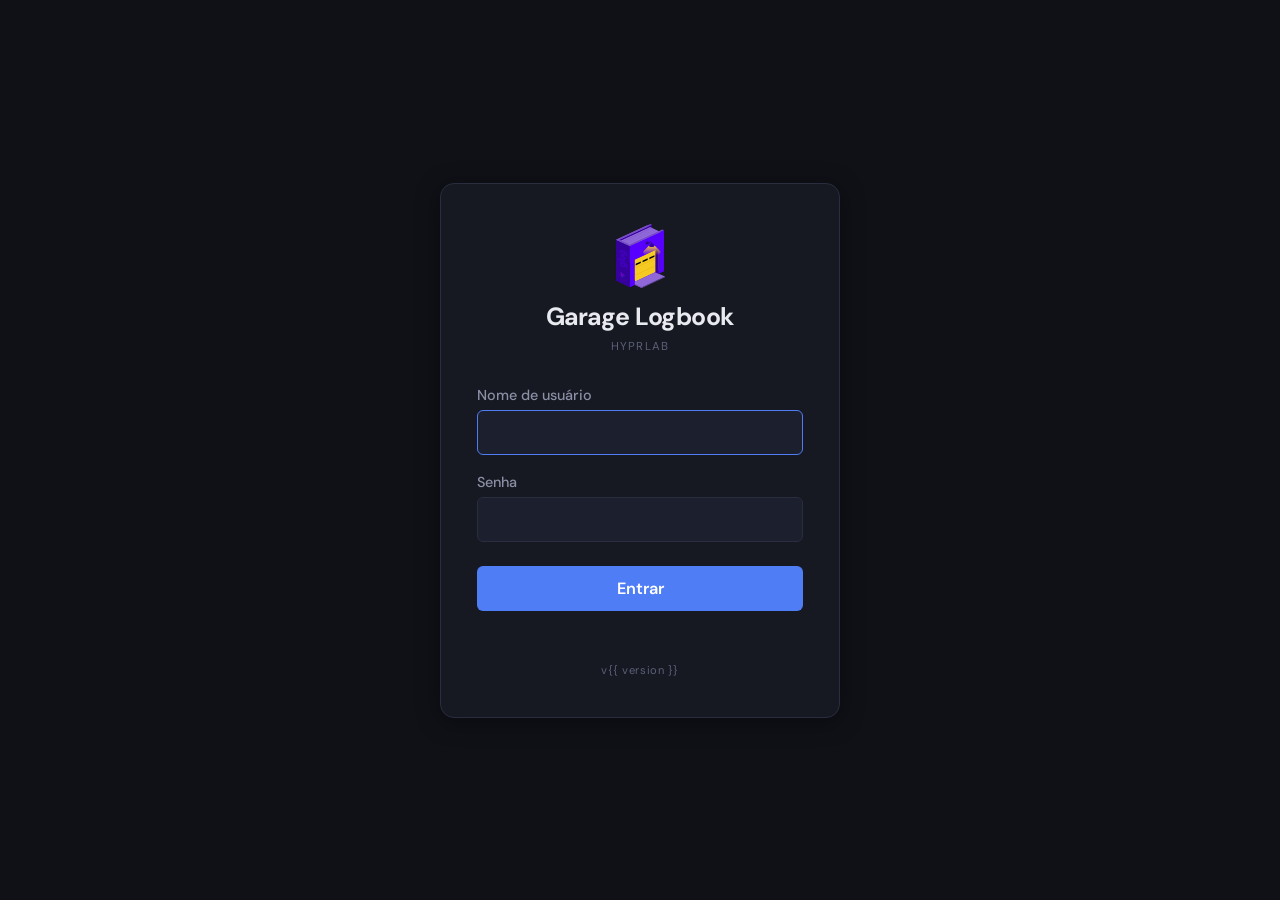
==== templates/login.html @ a140bd17 "chore: traduzir projeto para português" ====
<!DOCTYPE html>
<html lang="pt-BR">
<head>
    <meta charset="UTF-8">
    <meta name="viewport" content="width=device-width, initial-scale=1.0">
    <title>Entrar — Garage Logbook</title>
    <link rel="icon" type="image/png" href="/static/favicon.png">
    <link rel="preconnect" href="https://fonts.googleapis.com">
    <link rel="preconnect" href="https://fonts.gstatic.com" crossorigin>
    <link href="https://fonts.googleapis.com/css2?family=DM+Sans:opsz,wght@9..40,300;9..40,400;9..40,500;9..40,600;9..40,700&family=JetBrains+Mono:wght@400;500&display=swap" rel="stylesheet">
    <style>
        *,*::before,*::after{box-sizing:border-box;margin:0;padding:0}
        :root{--bg-base:#0f1117;--bg-raised:#161822;--bg-surface:#1c1f2e;--border:#2a2d3e;--border-focus:#4f7df5;--text-primary:#e8eaf0;--text-secondary:#8b90a5;--text-muted:#5c6078;--accent:#4f7df5;--accent-hover:#6b93ff;--red:#ef5350;--green:#66bb6a}
        html{font-size:1.2rem}
        body{font-family:'DM Sans',-apple-system,BlinkMacSystemFont,sans-serif;background:var(--bg-base);color:var(--text-primary);display:flex;align-items:center;justify-content:center;min-height:100vh;padding:20px;-webkit-font-smoothing:antialiased}
        .login-card{background:var(--bg-raised);border:1px solid var(--border);border-radius:14px;padding:40px 36px;width:100%;max-width:400px;box-shadow:0 4px 24px rgba(0,0,0,.4)}
        .login-brand{display:flex;flex-direction:column;align-items:center;gap:12px;margin-bottom:32px}
        .login-brand img{width:64px;height:64px}
        .login-brand h1{font-size:1.3rem;font-weight:700;letter-spacing:-0.02em}
        .login-brand .corp{font-size:0.6rem;color:var(--text-muted);letter-spacing:0.1em;text-transform:uppercase;margin-top:-6px}
        .form-group{margin-bottom:18px}
        .form-group label{display:block;font-size:0.75rem;font-weight:500;color:var(--text-secondary);margin-bottom:6px}
        .form-group input{width:100%;background:var(--bg-surface);border:1px solid var(--border);border-radius:6px;color:var(--text-primary);font:inherit;font-size:0.85rem;padding:11px 14px;outline:none;transition:border-color 0.2s}
        .form-group input:focus{border-color:var(--border-focus)}
        .btn-login{width:100%;padding:12px;background:var(--accent);color:#fff;border:none;border-radius:6px;font:inherit;font-size:0.85rem;font-weight:600;cursor:pointer;transition:background 0.2s;margin-top:6px}
        .btn-login:hover{background:var(--accent-hover)}.btn-login:disabled{opacity:0.5;cursor:not-allowed}
        .error-msg{color:var(--red);font-size:0.78rem;text-align:center;margin-top:14px;min-height:20px}
        .login-version{text-align:center;margin-top:18px;font-size:0.58rem;color:var(--text-muted);letter-spacing:0.05em}
        .pw-change-panel{display:none}.pw-change-panel.active{display:block}
        .login-panel{display:block}.login-panel.hidden{display:none}
    </style>
</head>
<body>
    <div class="login-card">
        <div class="login-brand"><img src="/static/garage-logbook_logo.svg" alt=""><h1>Garage Logbook</h1><span class="corp">Hyprlab</span></div>
        <div id="loginPanel" class="login-panel">
            <div class="form-group"><label>Nome de usuário</label><input type="text" id="username" autocomplete="username" autofocus></div>
            <div class="form-group"><label>Senha</label><input type="password" id="password" autocomplete="current-password"></div>
            <button class="btn-login" id="loginBtn" onclick="doLogin()">Entrar</button>
            <div class="error-msg" id="loginError"></div>
        </div>
        <div id="pwChangePanel" class="pw-change-panel">
            <p style="font-size:0.82rem;color:var(--text-secondary);margin-bottom:18px;text-align:center">Você deve alterar sua senha antes de continuar.</p>
            <div class="form-group"><label>Nova Senha</label><input type="password" id="newPwFirst" placeholder="Mínimo de 4 caracteres" autocomplete="new-password"></div>
            <div class="form-group"><label>Confirmar Senha</label><input type="password" id="confirmPwFirst" autocomplete="new-password"></div>
            <button class="btn-login" onclick="doFirstPwChange()">Definir Nova Senha</button>
            <div class="error-msg" id="pwChangeError"></div>
        </div>
        <div class="login-version">v{{ version }}</div>
    </div>
    <script>
        let tempOldPw='';
        document.getElementById('password').addEventListener('keydown',e=>{if(e.key==='Enter')doLogin()});
        document.getElementById('username').addEventListener('keydown',e=>{if(e.key==='Enter')document.getElementById('password').focus()});
        document.getElementById('confirmPwFirst').addEventListener('keydown',e=>{if(e.key==='Enter')doFirstPwChange()});
        async function doLogin(){const btn=document.getElementById('loginBtn'),err=document.getElementById('loginError');const u=document.getElementById('username').value.trim(),p=document.getElementById('password').value;err.textContent='';if(!u||!p){err.textContent='Informe usuário e senha';return}btn.disabled=true;btn.textContent='Entrando…';try{const r=await fetch('/api/auth/login',{method:'POST',headers:{'Content-Type':'application/json'},body:JSON.stringify({username:u,password:p})});const d=await r.json();if(!r.ok)throw new Error(d.error);if(d.must_change_password){tempOldPw=p;document.getElementById('loginPanel').classList.add('hidden');document.getElementById('pwChangePanel').classList.add('active');document.getElementById('newPwFirst').focus()}else{window.location.href='/'}}catch(e){err.textContent=e.message}finally{btn.disabled=false;btn.textContent='Entrar'}}
        async function doFirstPwChange(){const err=document.getElementById('pwChangeError');const np=document.getElementById('newPwFirst').value,cp=document.getElementById('confirmPwFirst').value;err.textContent='';if(!np||!cp){err.textContent='Preencha ambos os campos';return}if(np!==cp){err.textContent='As senhas não coincidem';return}if(np.length<4){err.textContent='Mínimo de 4 caracteres';return}try{const r=await fetch('/api/auth/change-password',{method:'POST',headers:{'Content-Type':'application/json'},body:JSON.stringify({current_password:tempOldPw,new_password:np})});const d=await r.json();if(!r.ok)throw new Error(d.error);window.location.href='/'}catch(e){err.textContent=e.message}}
    </script>
</body>
</html>
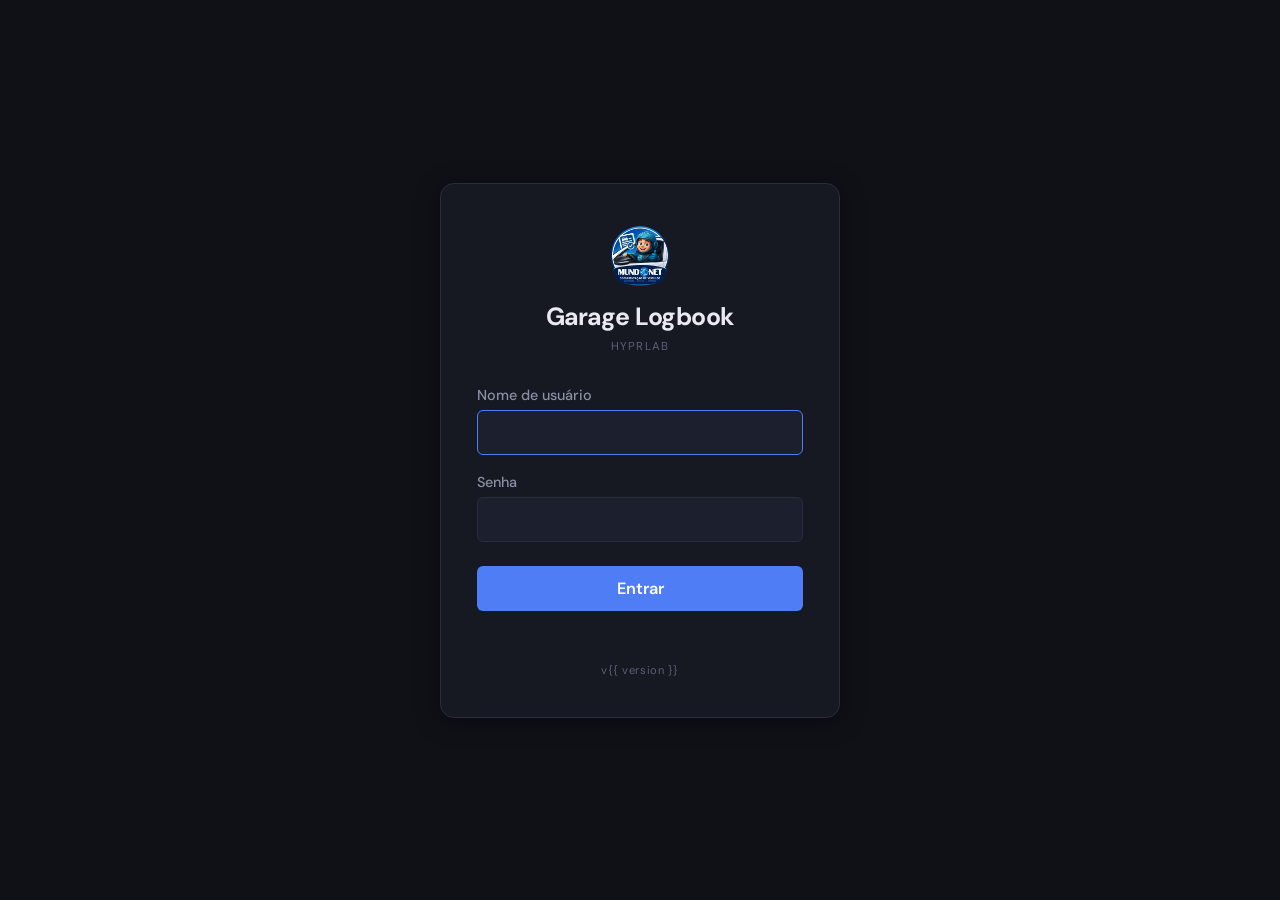
==== commit b876fed3: "fix: atualizar referências do logo para png" ====
--- a/templates/login.html
+++ b/templates/login.html
@@ -32,7 +32,7 @@
 </head>
 <body>
     <div class="login-card">
-        <div class="login-brand"><img src="/static/garage-logbook_logo.svg" alt=""><h1>Garage Logbook</h1><span class="corp">Hyprlab</span></div>
+        <div class="login-brand"><img src="/static/garage-logbook_logo.png" alt=""><h1>Garage Logbook</h1><span class="corp">Hyprlab</span></div>
         <div id="loginPanel" class="login-panel">
             <div class="form-group"><label>Nome de usuário</label><input type="text" id="username" autocomplete="username" autofocus></div>
             <div class="form-group"><label>Senha</label><input type="password" id="password" autocomplete="current-password"></div>
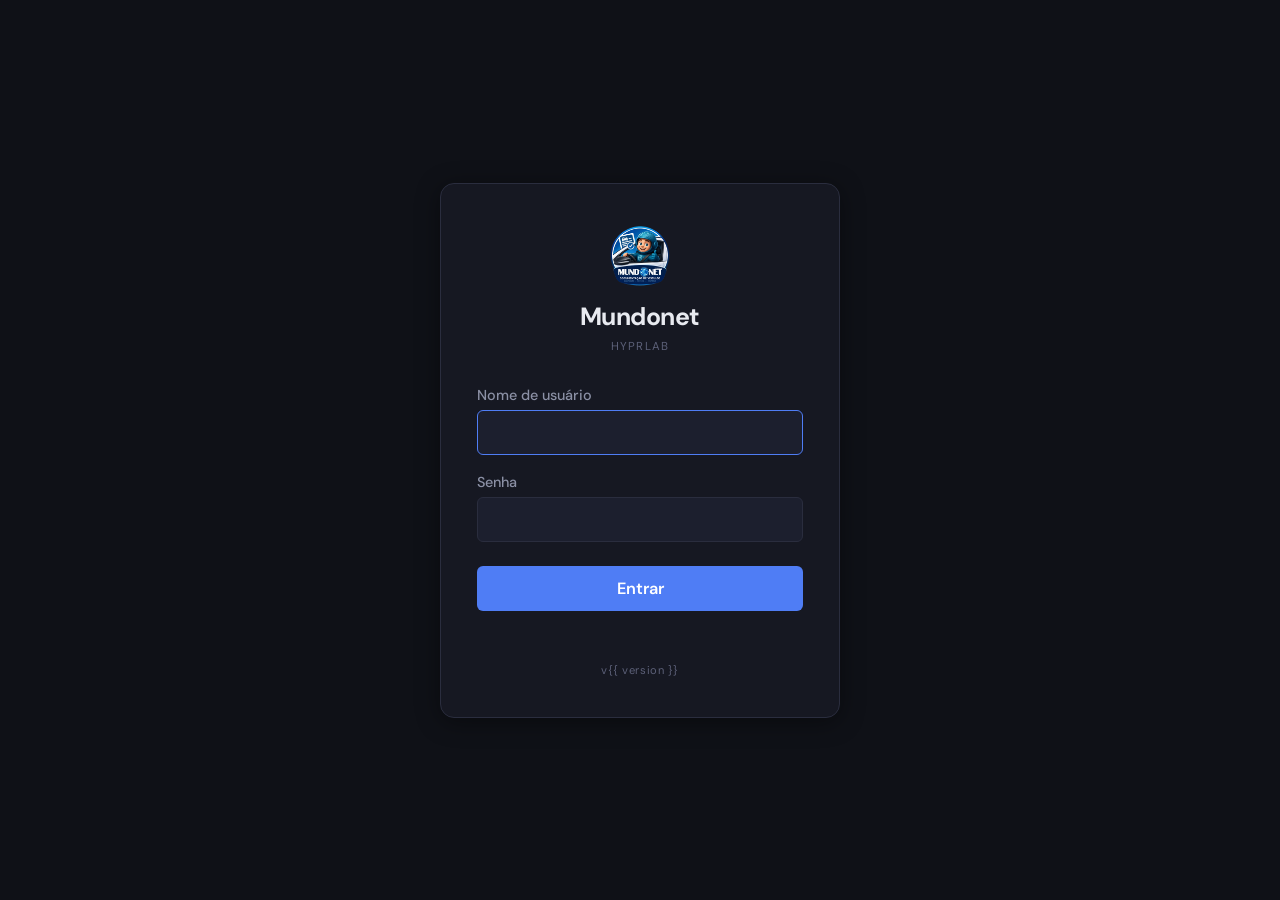
==== commit 2777b9e6: "rebrand: renomear site para Mundonet" ====
--- a/templates/login.html
+++ b/templates/login.html
@@ -3,7 +3,7 @@
 <head>
     <meta charset="UTF-8">
     <meta name="viewport" content="width=device-width, initial-scale=1.0">
-    <title>Entrar — Garage Logbook</title>
+    <title>Entrar — Mundonet</title>
     <link rel="icon" type="image/png" href="/static/favicon.png">
     <link rel="preconnect" href="https://fonts.googleapis.com">
     <link rel="preconnect" href="https://fonts.gstatic.com" crossorigin>
@@ -32,7 +32,7 @@
 </head>
 <body>
     <div class="login-card">
-        <div class="login-brand"><img src="/static/garage-logbook_logo.png" alt=""><h1>Garage Logbook</h1><span class="corp">Hyprlab</span></div>
+        <div class="login-brand"><img src="/static/garage-logbook_logo.png" alt=""><h1>Mundonet</h1><span class="corp">Hyprlab</span></div>
         <div id="loginPanel" class="login-panel">
             <div class="form-group"><label>Nome de usuário</label><input type="text" id="username" autocomplete="username" autofocus></div>
             <div class="form-group"><label>Senha</label><input type="password" id="password" autocomplete="current-password"></div>
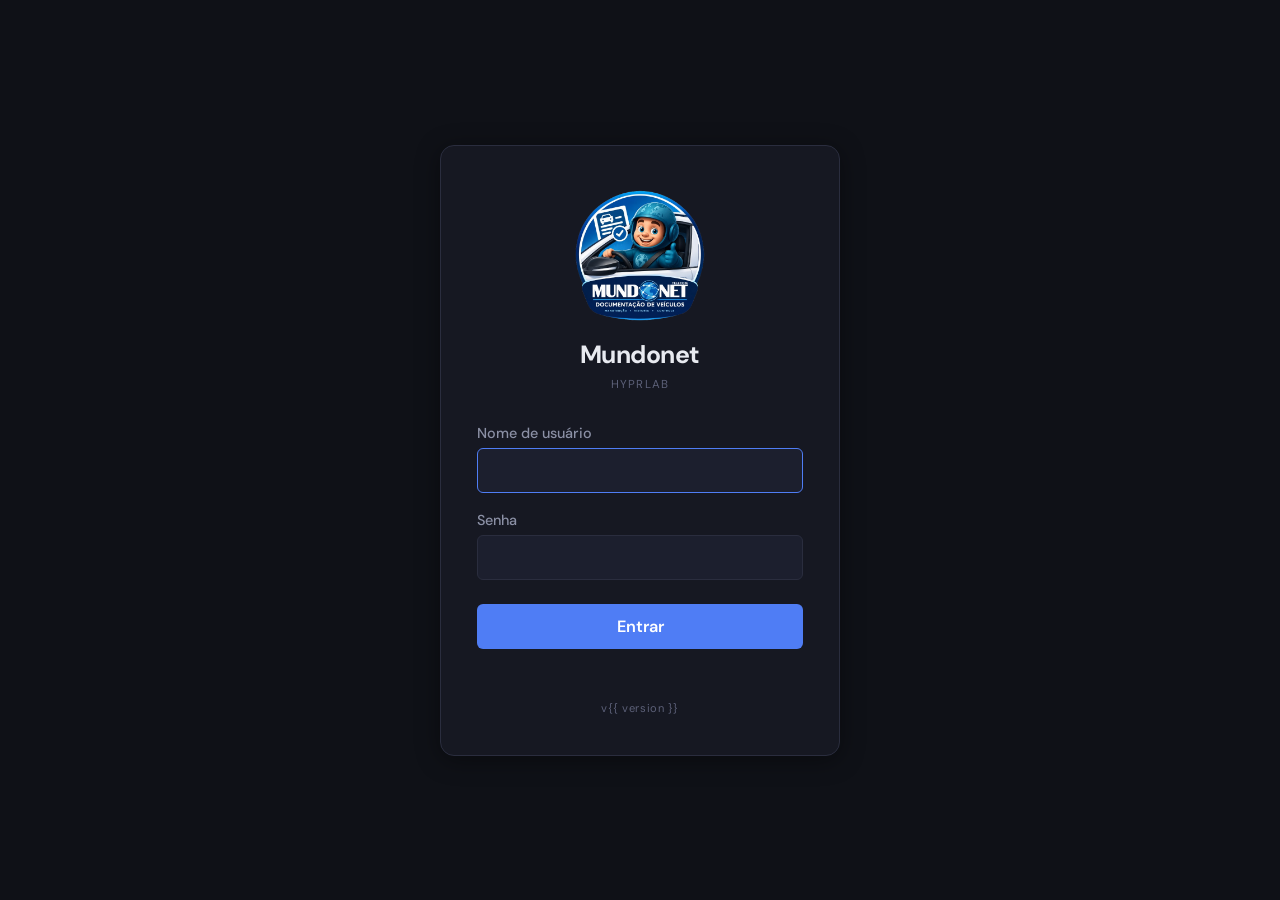
==== commit 269943d1: "style: aumentar logo na tela de login" ====
--- a/templates/login.html
+++ b/templates/login.html
@@ -15,7 +15,7 @@
         body{font-family:'DM Sans',-apple-system,BlinkMacSystemFont,sans-serif;background:var(--bg-base);color:var(--text-primary);display:flex;align-items:center;justify-content:center;min-height:100vh;padding:20px;-webkit-font-smoothing:antialiased}
         .login-card{background:var(--bg-raised);border:1px solid var(--border);border-radius:14px;padding:40px 36px;width:100%;max-width:400px;box-shadow:0 4px 24px rgba(0,0,0,.4)}
         .login-brand{display:flex;flex-direction:column;align-items:center;gap:12px;margin-bottom:32px}
-        .login-brand img{width:64px;height:64px}
+        .login-brand img{width:140px;height:140px;object-fit:contain}
         .login-brand h1{font-size:1.3rem;font-weight:700;letter-spacing:-0.02em}
         .login-brand .corp{font-size:0.6rem;color:var(--text-muted);letter-spacing:0.1em;text-transform:uppercase;margin-top:-6px}
         .form-group{margin-bottom:18px}
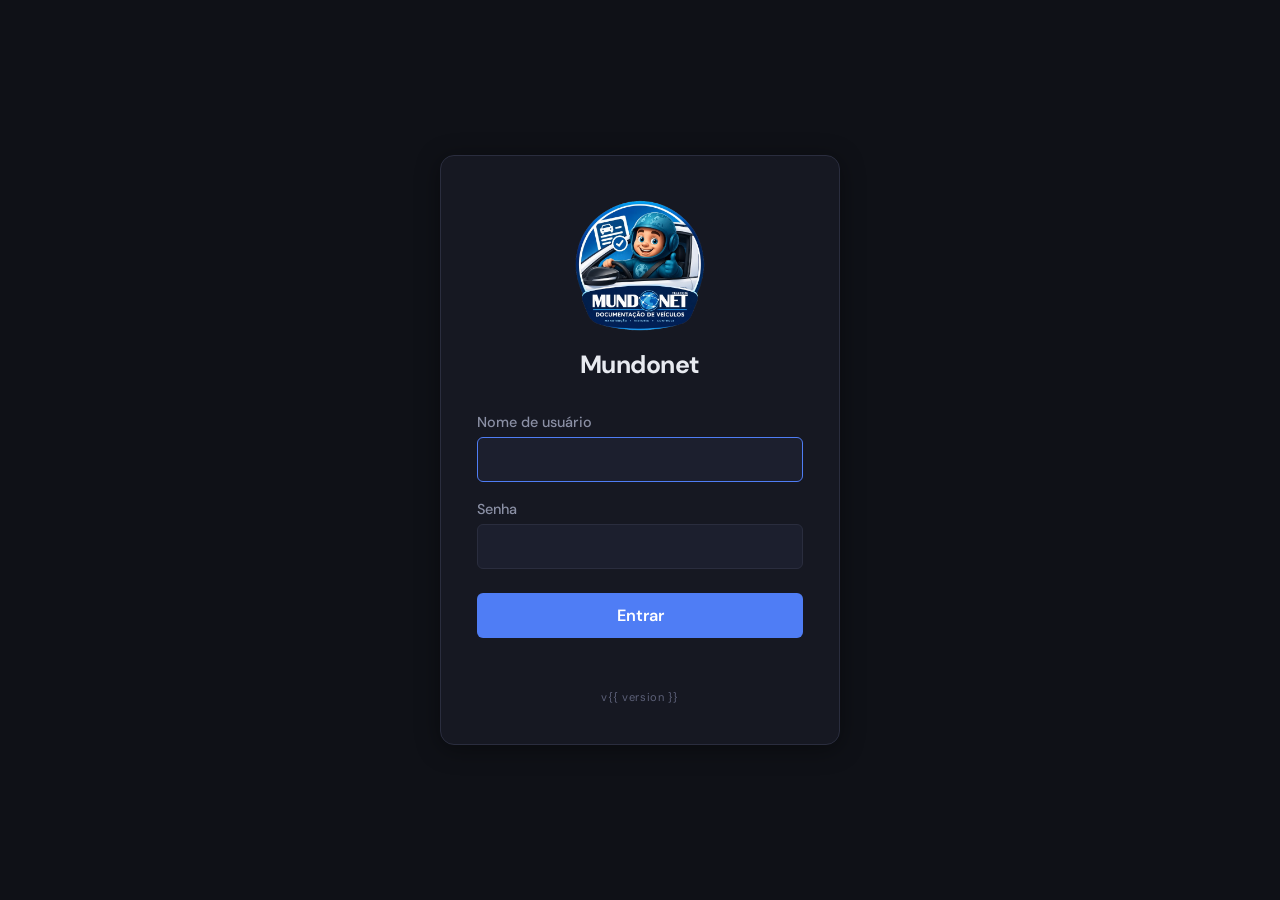
==== commit a8912433: "chore: remover referências à Hyprlab" ====
--- a/templates/login.html
+++ b/templates/login.html
@@ -32,7 +32,7 @@
 </head>
 <body>
     <div class="login-card">
-        <div class="login-brand"><img src="/static/garage-logbook_logo.png" alt=""><h1>Mundonet</h1><span class="corp">Hyprlab</span></div>
+        <div class="login-brand"><img src="/static/garage-logbook_logo.png" alt=""><h1>Mundonet</h1></div>
         <div id="loginPanel" class="login-panel">
             <div class="form-group"><label>Nome de usuário</label><input type="text" id="username" autocomplete="username" autofocus></div>
             <div class="form-group"><label>Senha</label><input type="password" id="password" autocomplete="current-password"></div>
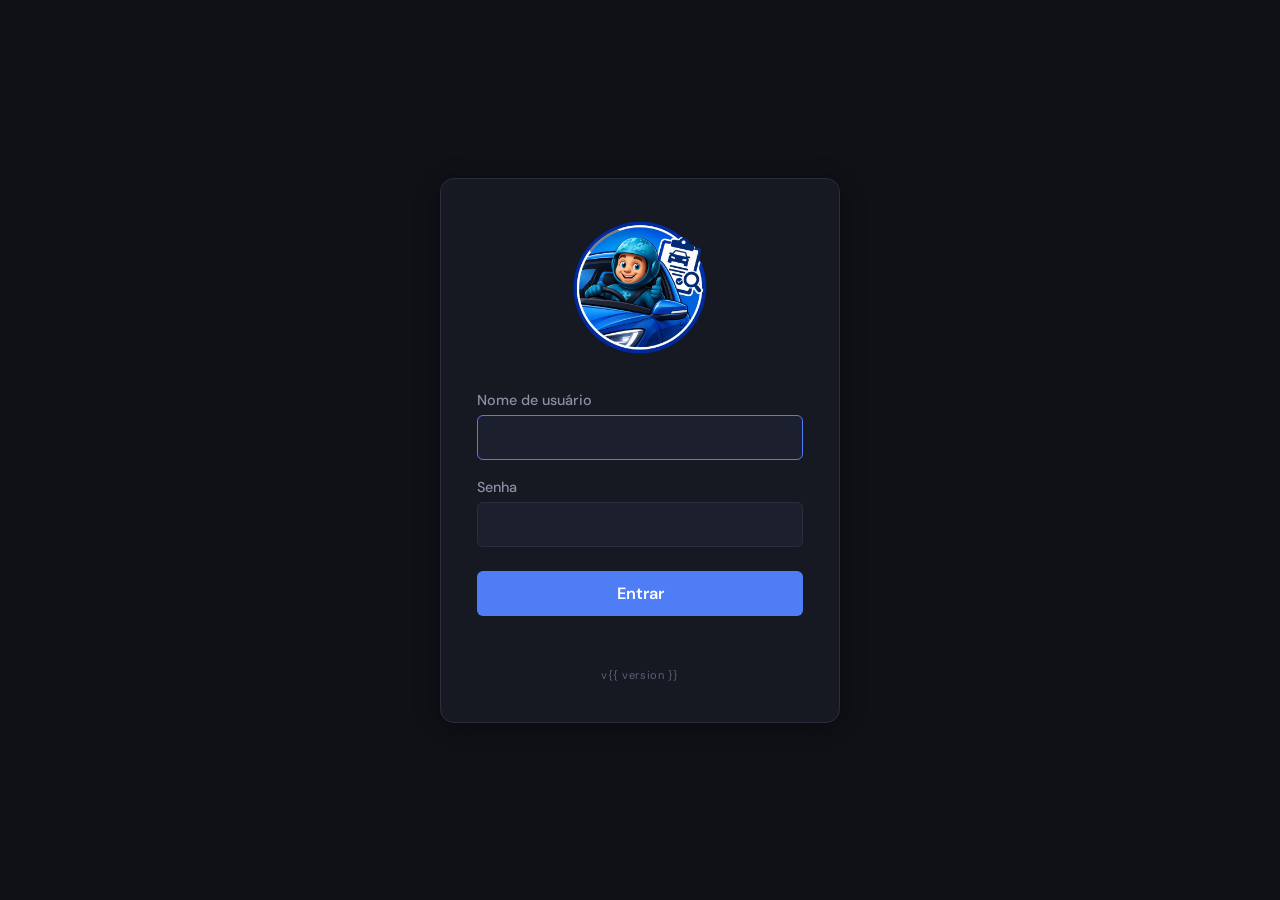
==== commit ec9abc0a: "style: remove o nome abaixo do logo na tela de login A caixa de marca no login exibia o logo seguido" ====
--- a/templates/login.html
+++ b/templates/login.html
@@ -32,7 +32,7 @@
 </head>
 <body>
     <div class="login-card">
-        <div class="login-brand"><img src="/static/garage-logbook_logo.png" alt=""><h1>Mundonet</h1></div>
+        <div class="login-brand"><img src="/static/garage-logbook_logo.png" alt="Mundonet"></div>
         <div id="loginPanel" class="login-panel">
             <div class="form-group"><label>Nome de usuário</label><input type="text" id="username" autocomplete="username" autofocus></div>
             <div class="form-group"><label>Senha</label><input type="password" id="password" autocomplete="current-password"></div>
